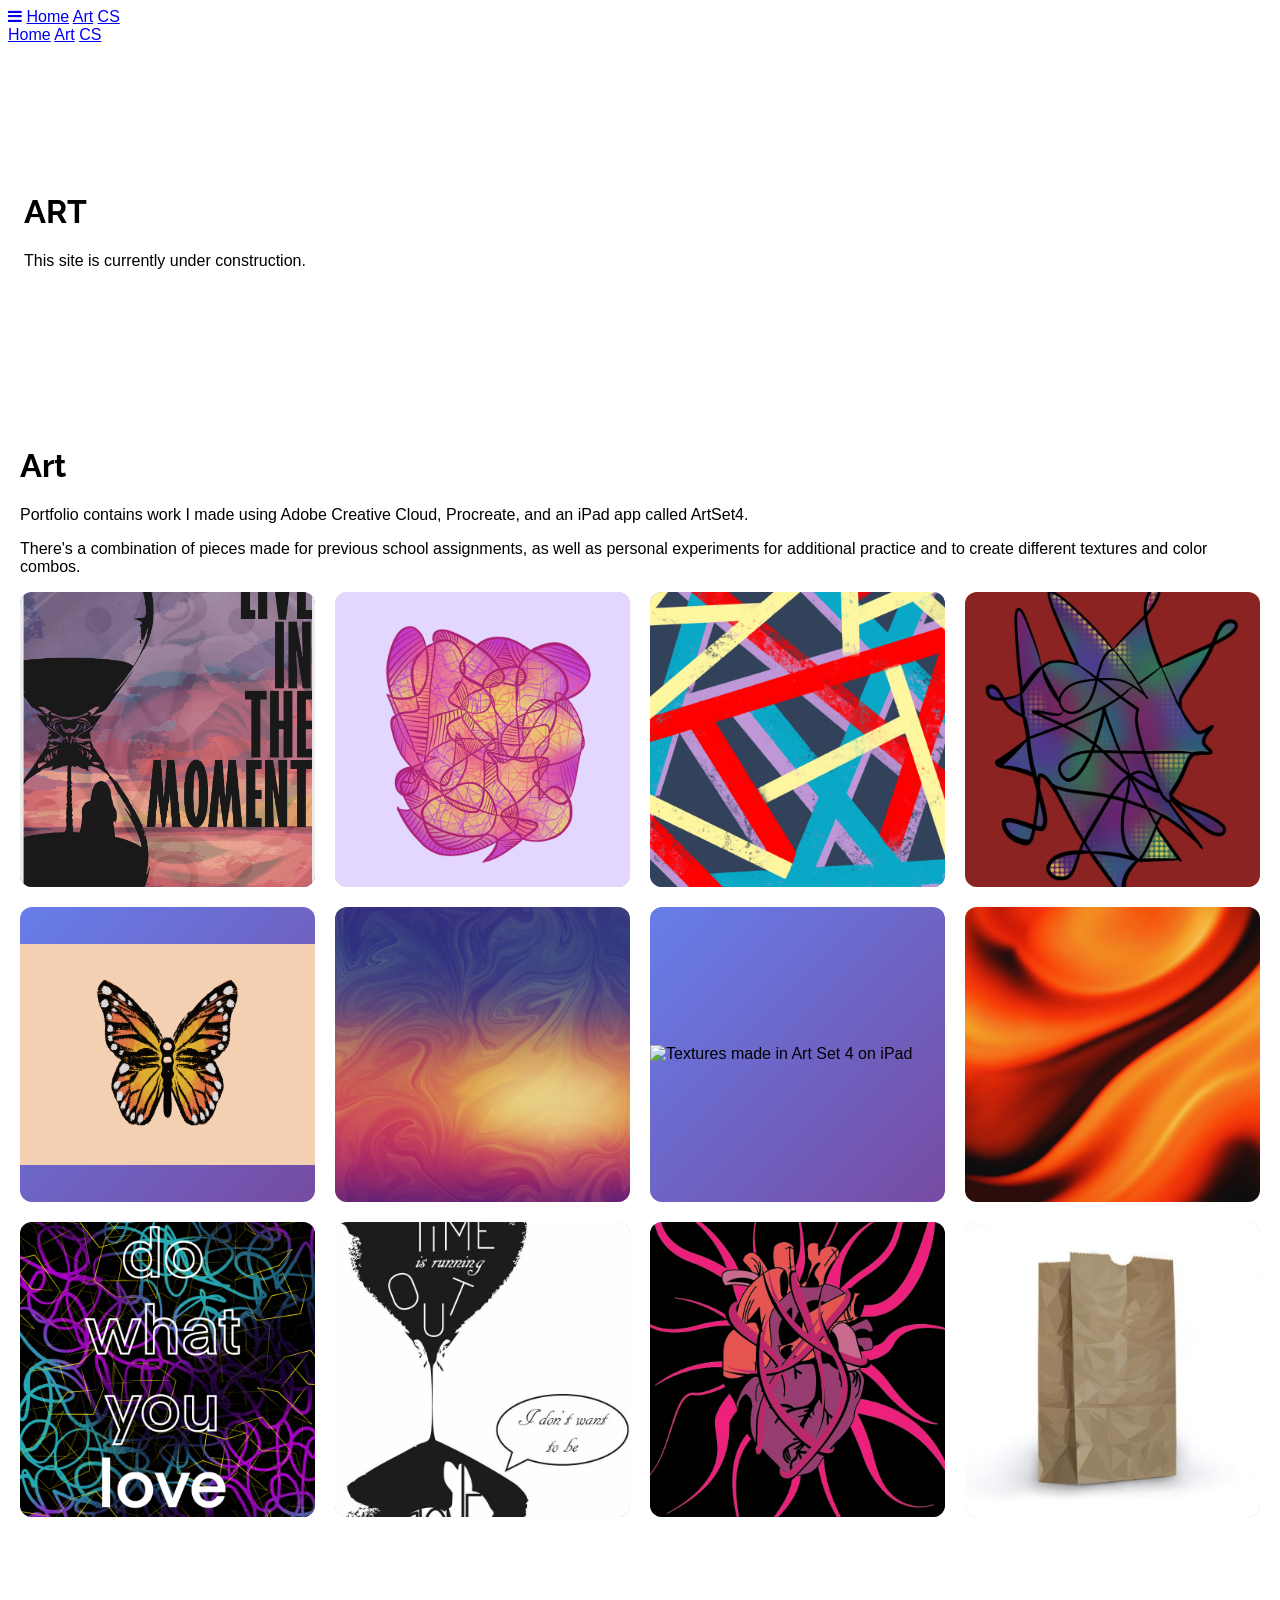
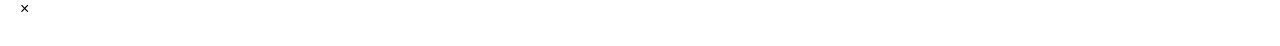
==== art.html @ f05fa7d4 "Set up gallery and modal with my art for art page" ====
<!DOCTYPE html>
<html lang="en">
    <head>
        <meta charset="UTF-8">
        <meta name="viewport" content="width=device-width, initial-scale=1.0">
        <title>Art Portfolio</title>
        <link rel="icon" type="image/x-icon" href="./Assets/favicon.ico">
        <link rel="stylesheet" href="styles.css" />
        <link rel="stylesheet" href="https://fonts.googleapis.com/css?family=Raleway">
        <link rel="stylesheet" href="https://www.w3schools.com/w3css/5/w3.css">
        <link rel="stylesheet" href="https://cdnjs.cloudflare.com/ajax/libs/font-awesome/4.7.0/css/font-awesome.min.css">
        <!--Style here until set up in css file-->
        <style>
            body {
                font-family: "Raleway", sans-serif;
            }
            body, html {height: 100%}
        </style>
    </head>
    <body>
        <!-- Navbar -->
        <div class="w3-top">
            <div class="w3-bar w3-purple w3-card w3-left-align w3-large">
                <a class="w3-bar-item w3-button w3-hide-medium w3-hide-large w3-right w3-padding-large w3-hover-white w3-large w3-red"
                    href="javascript:void(0);" onclick="myFunction()" title="Toggle Navigation Menu"><i class="fa fa-bars"></i></a>
                <a href="index.html" class="w3-bar-item w3-button w3-padding-large w3-white">Home</a>
                <a href="art.html" class="w3-bar-item w3-button w3-hide-small w3-padding-large w3-hover-white">Art</a>
                <a href="cs.html" class="w3-bar-item w3-button w3-hide-small w3-padding-large w3-hover-white">CS</a>
            </div>
        
            <!-- Navbar on small screens -->
            <div id="navDemo" class="w3-bar-block w3-white w3-hide w3-hide-large w3-hide-medium w3-large">
                <a href="index.html" class="w3-bar-item w3-button w3-padding-large">Home</a>
                <a href="art.html" class="w3-bar-item w3-button w3-padding-large">Art</a>
                <a href="cs.html" class="w3-bar-item w3-button w3-padding-large">CS</a>
            </div>
        </div>

        <!-- Header -->
        <header class="w3-container w3-purple w3-center" style="padding:128px 16px">
            <h1 class="w3-margin w3-jumbo">ART</h1>
            <p class="w3-xlarge">This site is currently under construction.</p>
        </header>

        <main>
            <header>
                <h1>Art</h1>
                <p>Portfolio contains work I made using Adobe Creative Cloud, Procreate, and an iPad app called ArtSet4.</p>
                <p>There's a combination of pieces made for previous school assignments, as well as personal experiments
                for additional practice and to create different textures and color combos.</p>
            </header>

            <!-- Photo grid -->
            <div class="gallery">
                <div class="gallery-item"><img src="./Assets/images/Manifesto Project/LiveInTheMoment(Screenshot-1).png" style="width:100%" onclick="onClick(this)"
                    alt="Live in the moment poster made in Adobe Illustrator. Graphic design manifesto project"></div>
                <div class="gallery-item"><img src="./Assets/images/Lines.JPG" style="width:100%" onclick="onClick(this)"
                    alt="Random shape with containted lines made in Procreate"></div>
                <div class="gallery-item"><img src="./Assets/images/FullLines.JPG" style="width:100%" onclick="onClick(this)"
                    alt="Colorful lines made in Procreate"></div>
                <div class="gallery-item"><img src="./Assets/images/ExplodingLoveCrop.JPG" style="width:100%" onclick="onClick(this)"
                    alt="Exploding love made in Procreate"></div>
                <div class="gallery-item"><img src="./Assets/images/Butterfly Gifs/Butterfly-1.GIF" style="width:100%" onclick="onClick(this)"
                    alt="Animated butterfly gifs made in Procreate"></div>
                <div class="gallery-item"><img src="./Assets/images/LiquidSunset.JPG" style="width:100%" onclick="onClick(this)"
                    alt="Liquid sunset made in Procreate"></div>
                <div class="gallery-item"><img src="./Assets/images/Textures/Texture-Dark.PNG" style="width:100%" onclick="onClick(this)"
                    alt="Textures made in Art Set 4 on iPad"></div>
                <div class="gallery-item"><img src="./Assets/images/Textures/Texture-Flames.jpg" style="width:100%"onclick="onClick(this)" 
                    alt="Flame texture made in Procreate"></div>
                <div class="gallery-item"><img src="./Assets/images/You Love.JPG" style="width:100%" onclick="onClick(this)"
                    alt="Do what you love made in Procreate. Could be a poster, wallpaper, or cover"></div>
                <div class="gallery-item"><img src="./Assets/images/Extinct Infographic/Time-Alone.jpg" style="width:100%" onclick="onClick(this)"
                    alt="Infographic on animals becoming extinct made in Adobe Illustrator. Graphic design project"></div>
                <div class="gallery-item"><img src="./Assets/images/Viruses-01.jpg" style="width:100%" onclick="onClick(this)"
                    alt="Virus wrapping around a heart made in Adobe Illustrator. Graphic design project"></div>
                <div class="gallery-item"><img src="./Assets/images/Bag Project.jpg" style="width:100%" onclick="onClick(this)"
                    alt="Geometric bag made in Adobe Illustrator. Graphic design project"></div>
            </div>

            <!-- !PAGE CONTENT! -->
            <div class="w3-main w3-content" style="max-width:1600px;margin-top:83px">
            
                <!-- Modal for full size images on click-->
                <div id="modal01" class="w3-modal w3-black" style="padding-top:0" onclick="this.style.display='none'">
                    <span class="w3-button w3-black w3-xlarge w3-display-topright">×</span>
                    <div class="w3-modal-content w3-animate-zoom w3-center w3-transparent w3-padding-64">
                        <img id="img01" class="w3-image gallery-item modal-image">
                        <p id="caption"></p>
                    </div>
                </div>
            </div>
        </main>
    </body>

    <script>
        // Used to toggle the menu on small screens when clicking on the menu button
        function myFunction() {
            var x = document.getElementById("navDemo");
            if (x.className.indexOf("w3-show") == -1) {
                x.className += " w3-show";
            } else {
                x.className = x.className.replace(" w3-show", "");
            }
        }

        // Modal Image Gallery
        function onClick(element) {
            document.getElementById("img01").src = element.src;
            document.getElementById("modal01").style.display = "block";
            var captionText = document.getElementById("caption");
            captionText.innerHTML = element.alt;
        }
    </script>
</html>
---- styles.css ----
@font-face {
    font-family: Raleway;
    src: url("https://fonts.googleapis.com/css?family=Raleway");
}

body {
    font-family: Raleway, Helvetica, sans-serif;
}

body, html {
    height: 100%;
}

main {
    padding: 12px;
}

.gallery {
    display: grid;
    grid-template-columns: repeat(auto-fit, minmax(250px, 1fr));
    gap: 20px;
}

.gallery-item {
    position: relative;
    overflow: hidden;
    aspect-ratio: 1 / 1; /* Makes perfect squares */
    border-radius: 12px;
    background: linear-gradient(135deg, #667eea, #764ba2);
    transition: transform 0.3s ease;
    display: flex;
    justify-content: center;
    align-items: center;
}

.gallery-item img {
    object-fit: contain;
}

.gallery-item:hover {
    transform: scale(1.05);
}

/* Change the gradients in gallery items */
.gallery-item:nth-child(2), .gallery-item:nth-child(8) {
    background: linear-gradient(135deg, #ff9a9e, #fad0c4);
}

.gallery-item:nth-child(4) {
    background: linear-gradient(135deg, #a18cd1, #fbc2eb);
}

.gallery-item:nth-child(even) {
    background: linear-gradient(135deg, #f6d365, #fda085);
}

/* Shows full image at once when open in modal no matter the screen size */
.modal-image {
    max-width: 90vw;
    max-height: 90vh;
    object-fit: contain;
    animation: zoom 0.3s ease;
    margin: auto;
}

@keyframes zoom {
    from {
        transform: scale(.9);
        opacity: 0;
    }

    to {
        transform: scale(1);
        opacity: 1;
    }
}
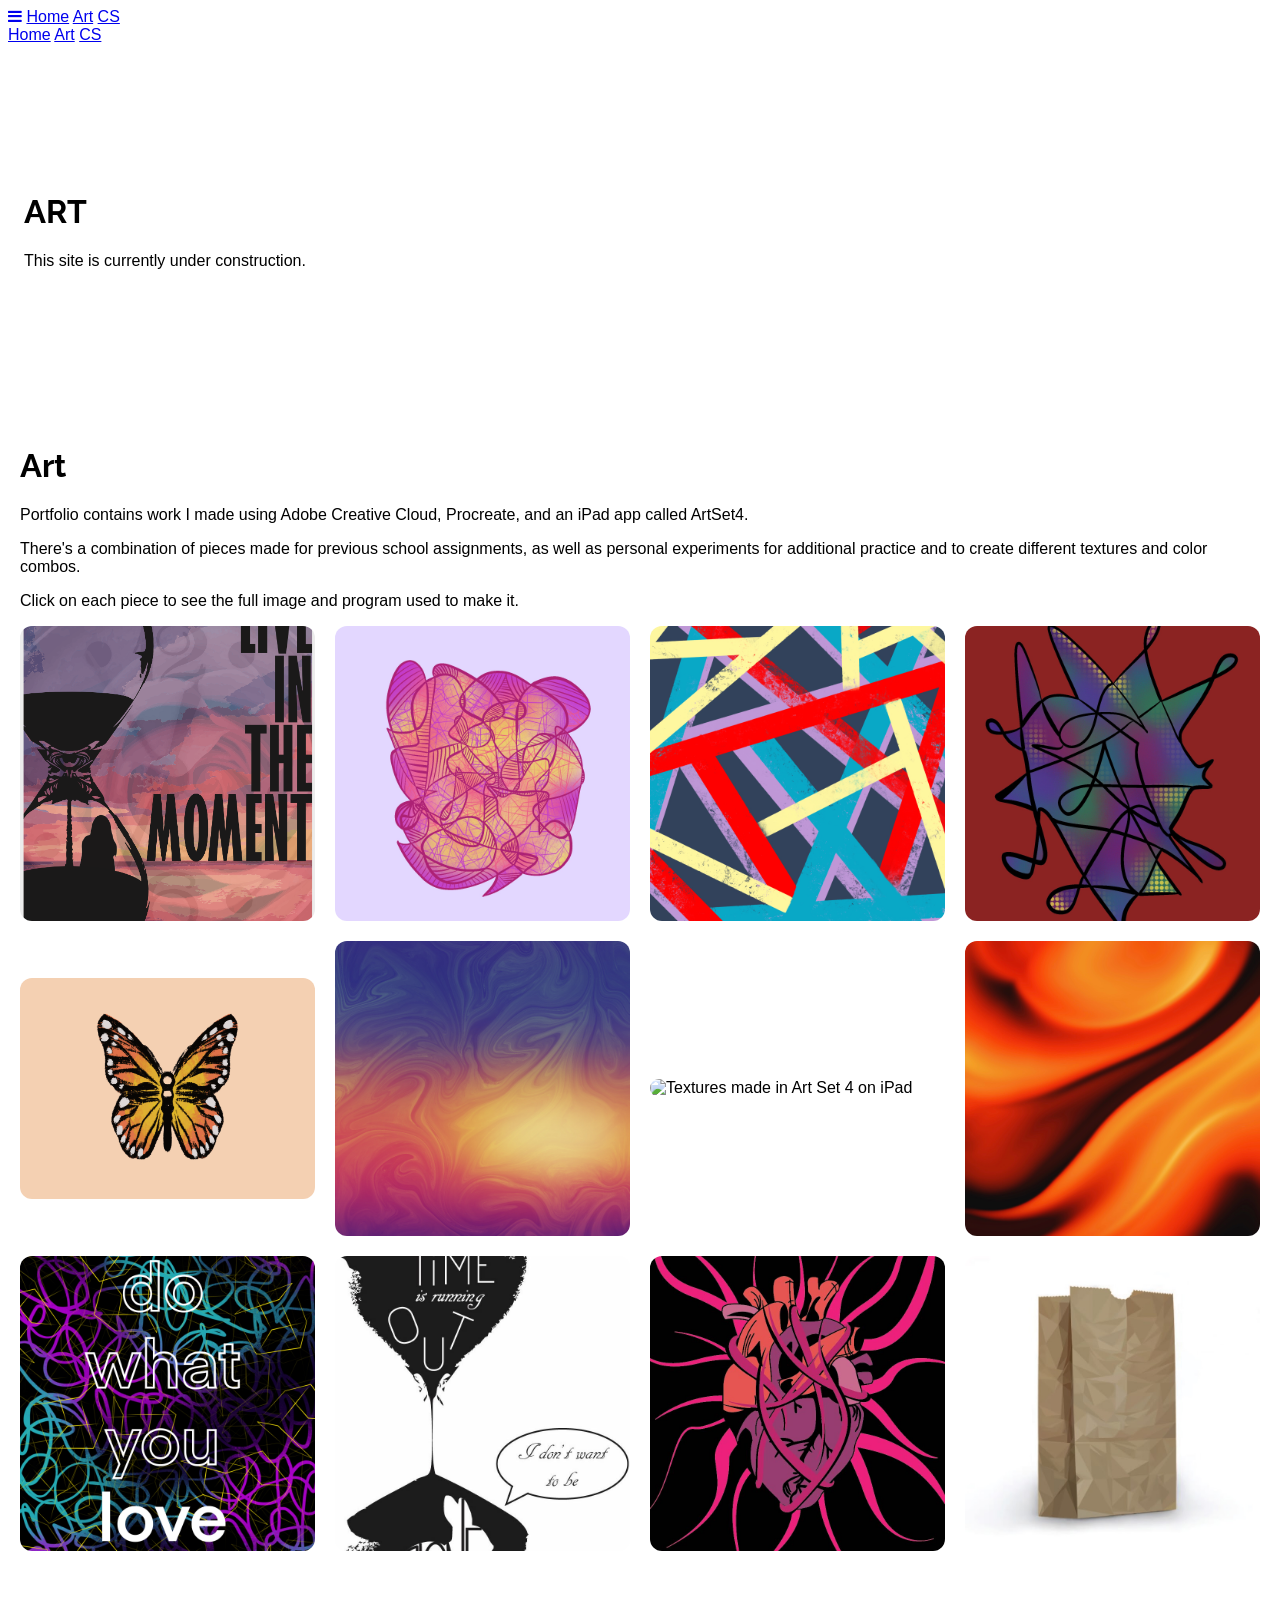
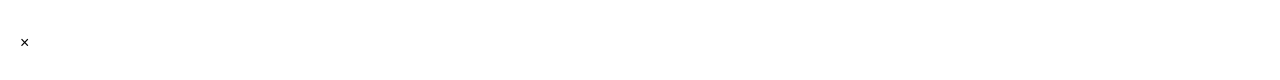
==== commit 36ec9117: "Update font-family fallbacks in html" ====
--- a/art.html
+++ b/art.html
@@ -12,7 +12,7 @@
         <!--Style here until set up in css file-->
         <style>
             body {
-                font-family: "Raleway", sans-serif;
+                font-family: "Raleway", Arial, Helvetica, sans-serif;
             }
             body, html {height: 100%}
         </style>
@@ -48,6 +48,7 @@
                 <p>Portfolio contains work I made using Adobe Creative Cloud, Procreate, and an iPad app called ArtSet4.</p>
                 <p>There's a combination of pieces made for previous school assignments, as well as personal experiments
                 for additional practice and to create different textures and color combos.</p>
+                <p>Click on each piece to see the full image and program used to make it.</p>
             </header>
 
             <!-- Photo grid -->
@@ -55,27 +56,27 @@
                 <div class="gallery-item"><img src="./Assets/images/Manifesto Project/LiveInTheMoment(Screenshot-1).png" style="width:100%" onclick="onClick(this)"
                     alt="Live in the moment poster made in Adobe Illustrator. Graphic design manifesto project"></div>
                 <div class="gallery-item"><img src="./Assets/images/Lines.JPG" style="width:100%" onclick="onClick(this)"
-                    alt="Random shape with containted lines made in Procreate"></div>
+                    alt="Random shape with contained lines made in Procreate"></div>
                 <div class="gallery-item"><img src="./Assets/images/FullLines.JPG" style="width:100%" onclick="onClick(this)"
                     alt="Colorful lines made in Procreate"></div>
                 <div class="gallery-item"><img src="./Assets/images/ExplodingLoveCrop.JPG" style="width:100%" onclick="onClick(this)"
                     alt="Exploding love made in Procreate"></div>
                 <div class="gallery-item"><img src="./Assets/images/Butterfly Gifs/Butterfly-1.GIF" style="width:100%" onclick="onClick(this)"
-                    alt="Animated butterfly gifs made in Procreate"></div>
+                    alt="Animated butterfly gifs made in Procreate" loading="lazy"></div>
                 <div class="gallery-item"><img src="./Assets/images/LiquidSunset.JPG" style="width:100%" onclick="onClick(this)"
-                    alt="Liquid sunset made in Procreate"></div>
+                    alt="Liquid sunset made in Procreate" loading="lazy"></div>
                 <div class="gallery-item"><img src="./Assets/images/Textures/Texture-Dark.PNG" style="width:100%" onclick="onClick(this)"
-                    alt="Textures made in Art Set 4 on iPad"></div>
+                    alt="Textures made in Art Set 4 on iPad" loading="lazy"></div>
                 <div class="gallery-item"><img src="./Assets/images/Textures/Texture-Flames.jpg" style="width:100%"onclick="onClick(this)" 
-                    alt="Flame texture made in Procreate"></div>
+                    alt="Flame texture made in Procreate" loading="lazy"></div>
                 <div class="gallery-item"><img src="./Assets/images/You Love.JPG" style="width:100%" onclick="onClick(this)"
-                    alt="Do what you love made in Procreate. Could be a poster, wallpaper, or cover"></div>
+                    alt="Do what you love made in Procreate. Could be a poster, wallpaper, or cover" loading="lazy"></div>
                 <div class="gallery-item"><img src="./Assets/images/Extinct Infographic/Time-Alone.jpg" style="width:100%" onclick="onClick(this)"
-                    alt="Infographic on animals becoming extinct made in Adobe Illustrator. Graphic design project"></div>
+                    alt="Infographic on animals becoming extinct made in Adobe Illustrator. Graphic design project" loading="lazy"></div>
                 <div class="gallery-item"><img src="./Assets/images/Viruses-01.jpg" style="width:100%" onclick="onClick(this)"
-                    alt="Virus wrapping around a heart made in Adobe Illustrator. Graphic design project"></div>
+                    alt="Virus wrapping around a heart made in Adobe Illustrator. Graphic design project" loading="lazy"></div>
                 <div class="gallery-item"><img src="./Assets/images/Bag Project.jpg" style="width:100%" onclick="onClick(this)"
-                    alt="Geometric bag made in Adobe Illustrator. Graphic design project"></div>
+                    alt="Geometric bag made in Adobe Illustrator. Graphic design project" loading="lazy"></div>
             </div>
 
             <!-- !PAGE CONTENT! -->
--- a/styles.css
+++ b/styles.css
@@ -1,6 +1,7 @@
 @font-face {
     font-family: Raleway;
     src: url("https://fonts.googleapis.com/css?family=Raleway");
+    font-display: swap;
 }
 
 body {
@@ -26,15 +27,16 @@
     overflow: hidden;
     aspect-ratio: 1 / 1; /* Makes perfect squares */
     border-radius: 12px;
-    background: linear-gradient(135deg, #667eea, #764ba2);
+    /* background: linear-gradient(135deg, #667eea, #764ba2); */
     transition: transform 0.3s ease;
     display: flex;
-    justify-content: center;
+    justify-content: left;
     align-items: center;
 }
 
 .gallery-item img {
     object-fit: contain;
+    border-radius: 12px;
 }
 
 .gallery-item:hover {
@@ -42,16 +44,31 @@
 }
 
 /* Change the gradients in gallery items */
-.gallery-item:nth-child(2), .gallery-item:nth-child(8) {
-    background: linear-gradient(135deg, #ff9a9e, #fad0c4);
+/*
+.gallery-item:nth-child(even) {
+    background: linear-gradient(135deg, #f6d365, #fda085);
+}
+*/
+
+.gallery-item::after {
+    content: "";
+    position: absolute;
+    top: 0;
+    left: -150%;
+    width: 100%;
+    height: 100%;
+    background: linear-gradient(
+        120deg,
+        transparent,
+        rgba(255, 255, 255, 0.4),
+        transparent);
+    animation: shimmer 2s infinite;
 }
 
-.gallery-item:nth-child(4) {
-    background: linear-gradient(135deg, #a18cd1, #fbc2eb);
-}
-
-.gallery-item:nth-child(even) {
-    background: linear-gradient(135deg, #f6d365, #fda085);
+@keyframes shimmer {
+    100% {
+        left: 150%;
+    }
 }
 
 /* Shows full image at once when open in modal no matter the screen size */
@@ -74,3 +91,31 @@
         opacity: 1;
     }
 }
+
+/* Arrows */
+.prev, .next {
+    position: absolute;
+    top: 50%;
+    transform: translateY(-50%);
+    font-size: 40px;
+    color: white;
+    background: none;
+    border: none;
+    cursor: pointer;
+    padding: 10px;
+}
+
+.close {
+    position: absolute;
+    font-size: 40px;
+    color: white;
+    cursor: pointer;
+}
+
+.prev {
+    left: 20px;
+}
+
+.next {
+    right: 20px;
+}
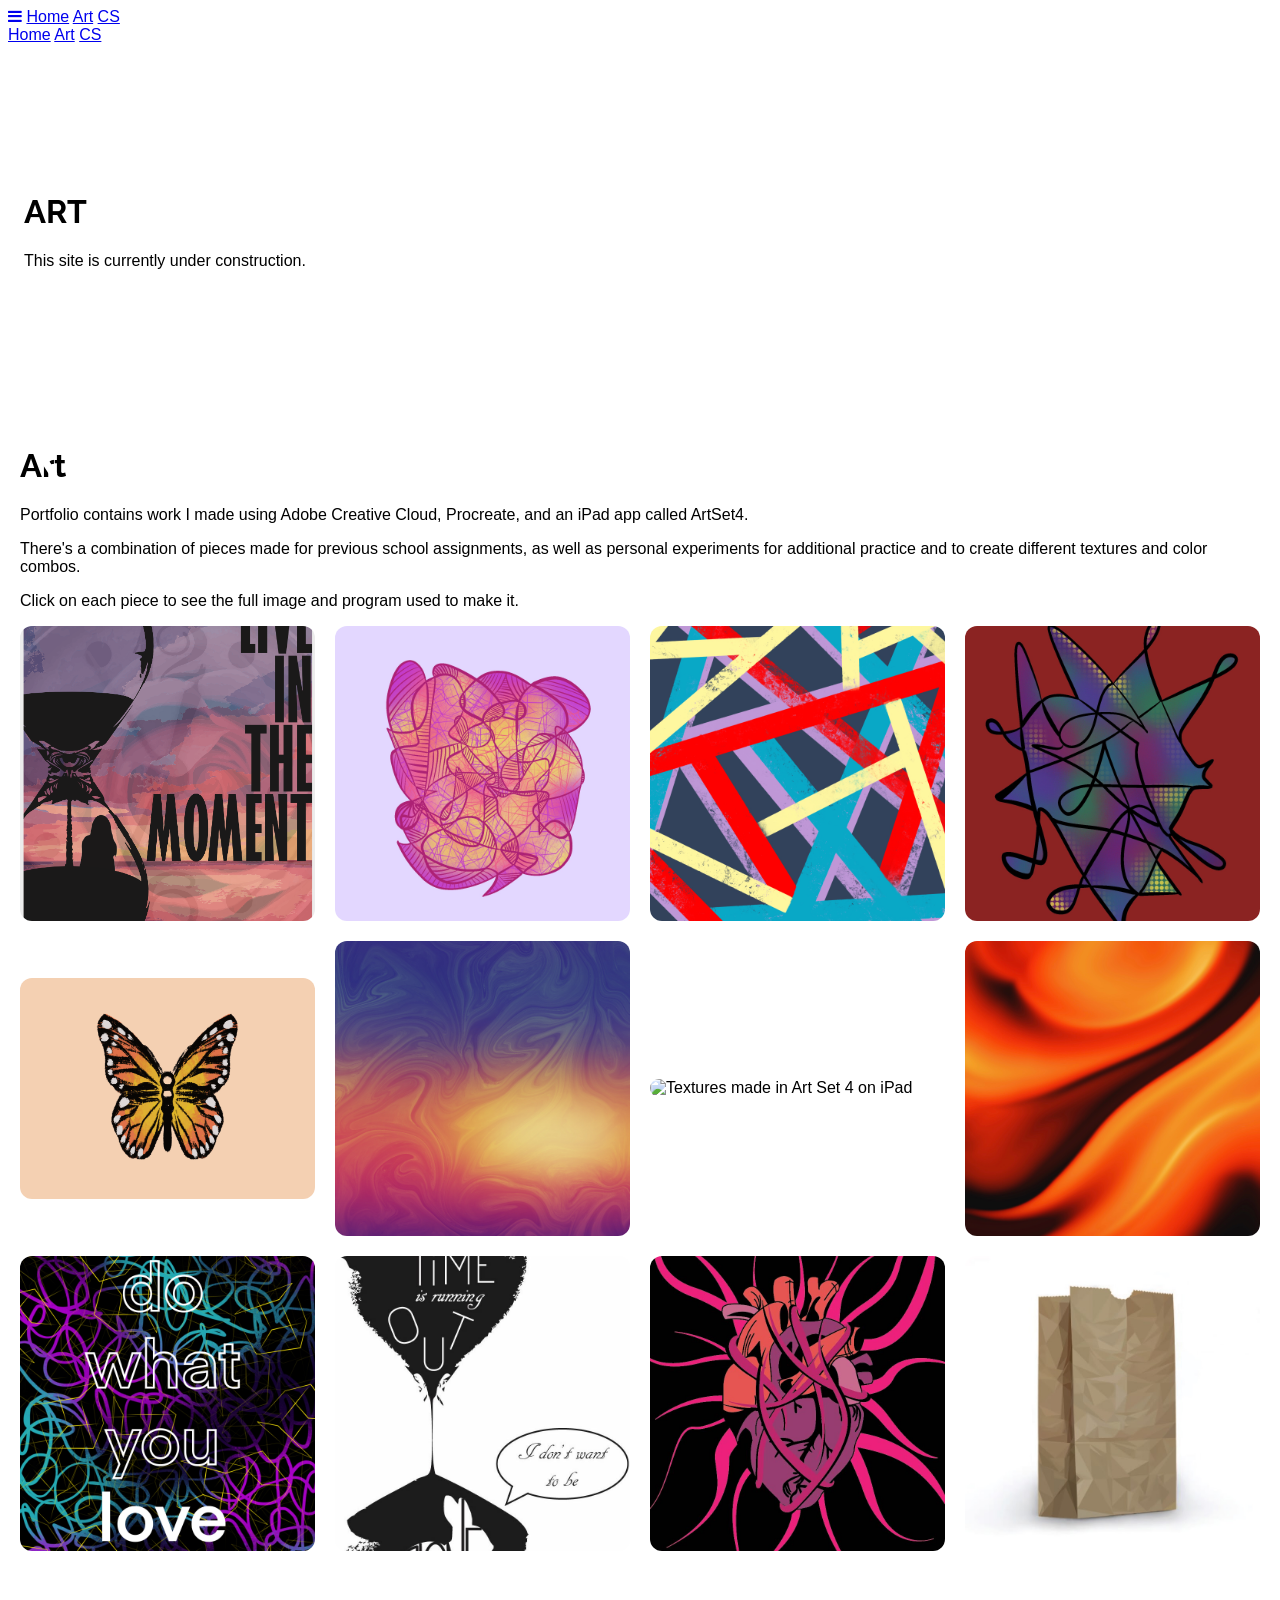
==== commit 5af49828: "Update nav and put carousel in modal for projects" ====
--- a/art.html
+++ b/art.html
@@ -23,13 +23,13 @@
             <div class="w3-bar w3-purple w3-card w3-left-align w3-large">
                 <a class="w3-bar-item w3-button w3-hide-medium w3-hide-large w3-right w3-padding-large w3-hover-white w3-large w3-red"
                     href="javascript:void(0);" onclick="myFunction()" title="Toggle Navigation Menu"><i class="fa fa-bars"></i></a>
-                <a href="index.html" class="w3-bar-item w3-button w3-padding-large w3-white">Home</a>
-                <a href="art.html" class="w3-bar-item w3-button w3-hide-small w3-padding-large w3-hover-white">Art</a>
+                <a href="index.html" class="w3-bar-item w3-button w3-padding-large w3-hover-white">Home</a>
+                <a href="art.html" class="w3-bar-item w3-button w3-hide-small w3-padding-large w3-white">Art</a>
                 <a href="cs.html" class="w3-bar-item w3-button w3-hide-small w3-padding-large w3-hover-white">CS</a>
             </div>
         
             <!-- Navbar on small screens -->
-            <div id="navDemo" class="w3-bar-block w3-white w3-hide w3-hide-large w3-hide-medium w3-large">
+            <div id="navSmall" class="w3-bar-block w3-white w3-hide w3-hide-large w3-hide-medium w3-large">
                 <a href="index.html" class="w3-bar-item w3-button w3-padding-large">Home</a>
                 <a href="art.html" class="w3-bar-item w3-button w3-padding-large">Art</a>
                 <a href="cs.html" class="w3-bar-item w3-button w3-padding-large">CS</a>
@@ -53,42 +53,59 @@
 
             <!-- Photo grid -->
             <div class="gallery">
-                <div class="gallery-item"><img src="./Assets/images/Manifesto Project/LiveInTheMoment(Screenshot-1).png" style="width:100%" onclick="onClick(this)"
-                    alt="Live in the moment poster made in Adobe Illustrator. Graphic design manifesto project"></div>
-                <div class="gallery-item"><img src="./Assets/images/Lines.JPG" style="width:100%" onclick="onClick(this)"
-                    alt="Random shape with contained lines made in Procreate"></div>
-                <div class="gallery-item"><img src="./Assets/images/FullLines.JPG" style="width:100%" onclick="onClick(this)"
-                    alt="Colorful lines made in Procreate"></div>
-                <div class="gallery-item"><img src="./Assets/images/ExplodingLoveCrop.JPG" style="width:100%" onclick="onClick(this)"
-                    alt="Exploding love made in Procreate"></div>
-                <div class="gallery-item"><img src="./Assets/images/Butterfly Gifs/Butterfly-1.GIF" style="width:100%" onclick="onClick(this)"
-                    alt="Animated butterfly gifs made in Procreate" loading="lazy"></div>
-                <div class="gallery-item"><img src="./Assets/images/LiquidSunset.JPG" style="width:100%" onclick="onClick(this)"
-                    alt="Liquid sunset made in Procreate" loading="lazy"></div>
-                <div class="gallery-item"><img src="./Assets/images/Textures/Texture-Dark.PNG" style="width:100%" onclick="onClick(this)"
-                    alt="Textures made in Art Set 4 on iPad" loading="lazy"></div>
-                <div class="gallery-item"><img src="./Assets/images/Textures/Texture-Flames.jpg" style="width:100%"onclick="onClick(this)" 
-                    alt="Flame texture made in Procreate" loading="lazy"></div>
-                <div class="gallery-item"><img src="./Assets/images/You Love.JPG" style="width:100%" onclick="onClick(this)"
-                    alt="Do what you love made in Procreate. Could be a poster, wallpaper, or cover" loading="lazy"></div>
-                <div class="gallery-item"><img src="./Assets/images/Extinct Infographic/Time-Alone.jpg" style="width:100%" onclick="onClick(this)"
-                    alt="Infographic on animals becoming extinct made in Adobe Illustrator. Graphic design project" loading="lazy"></div>
-                <div class="gallery-item"><img src="./Assets/images/Viruses-01.jpg" style="width:100%" onclick="onClick(this)"
-                    alt="Virus wrapping around a heart made in Adobe Illustrator. Graphic design project" loading="lazy"></div>
-                <div class="gallery-item"><img src="./Assets/images/Bag Project.jpg" style="width:100%" onclick="onClick(this)"
-                    alt="Geometric bag made in Adobe Illustrator. Graphic design project" loading="lazy"></div>
+                <div class="gallery-item"><img
+                        src="./Assets/images/Manifesto Project/LiveInTheMoment(Screenshot-1).png"
+                        style="width:100%" class="gallery-img" data-group="single"
+                        alt="Live in the moment poster made in Adobe Illustrator. Graphic design manifesto project"></div>
+                <div class="gallery-item"><img src="./Assets/images/Lines.JPG" style="width:100%"
+                        class="gallery-img" data-group="single" alt="Random shape with contained lines made in Procreate"></div>
+                <div class="gallery-item"><img src="./Assets/images/FullLines.JPG" style="width:100%"
+                        class="gallery-img" data-group="single" alt="Colorful lines made in Procreate"></div>
+                <div class="gallery-item"><img src="./Assets/images/ExplodingLoveCrop.JPG" style="width:100%"
+                        class="gallery-img" data-group="single" alt="Exploding love made in Procreate"></div>
+                <div class="gallery-item">
+                    <img src="./Assets/images/Butterfly Gifs/Butterfly-1.GIF" style="width:100%"
+                        class="gallery-img" data-group="project1" alt="Animated butterfly gifs made in Procreate">
+                    <img src="./Assets/images/Butterfly Gifs/Butterfly-2.GIF" style="width:100%"
+                        class="gallery-img" data-group="project1" alt="Animated butterfly gifs made in Procreate">
+                    <img src="./Assets/images/Butterfly Gifs/Butterfly-3.GIF" style="width:100%"
+                        class="gallery-img" data-group="project1" alt="Animated butterfly gifs made in Procreate">
+                </div>
+                <div class="gallery-item"><img src="./Assets/images/LiquidSunset.JPG" style="width:100%"
+                        class="gallery-img" data-group="single" alt="Liquid sunset made in Procreate"></div>
+                <div class="gallery-item"><img src="./Assets/images/Textures/Texture-Dark.PNG" style="width:100%"
+                        class="gallery-img" data-group="single" alt="Textures made in Art Set 4 on iPad"></div>
+                <div class="gallery-item"><img src="./Assets/images/Textures/Texture-Flames.jpg" style="width:100%"
+                        class="gallery-img" data-group="single" alt="Flame texture made in Procreate"></div>
+                <div class="gallery-item"><img src="./Assets/images/You Love.JPG" style="width:100%"
+                        class="gallery-img" data-group="single"
+                        alt="Do what you love made in Procreate. Could be a poster, wallpaper, or cover" loading="lazy"></div>
+                <div class="gallery-item"><img src="./Assets/images/Extinct Infographic/Time-Alone.jpg"
+                        style="width:100%" class="gallery-img" data-group="single"
+                        alt="Infographic on animals becoming extinct made in Adobe Illustrator. Graphic design project"
+                        loading="lazy">
+                </div>
+                <div class="gallery-item"><img src="./Assets/images/Viruses-01.jpg" style="width:100%"
+                        class="gallery-img" data-group="single"
+                        alt="Virus wrapping around a heart made in Adobe Illustrator. Graphic design project" loading="lazy"></div>
+                <div class="gallery-item"><img src="./Assets/images/Bag Project.jpg" style="width:100%"
+                        class="gallery-img" data-group="single"
+                        alt="Geometric bag made in Adobe Illustrator. Graphic design project" loading="lazy"></div>
             </div>
 
             <!-- !PAGE CONTENT! -->
             <div class="w3-main w3-content" style="max-width:1600px;margin-top:83px">
             
                 <!-- Modal for full size images on click-->
-                <div id="modal01" class="w3-modal w3-black" style="padding-top:0" onclick="this.style.display='none'">
-                    <span class="w3-button w3-black w3-xlarge w3-display-topright">×</span>
+                <div id="modal01" class="w3-modal w3-black" style="padding-top:0">
+                    <!-- <span class="w3-button w3-black w3-xlarge w3-display-topright">×</span> -->
+                    <span class="close w3-button w3-black w3-display-topright">&times;</span>
+                    <button class="prev">&#10094;</button>
                     <div class="w3-modal-content w3-animate-zoom w3-center w3-transparent w3-padding-64">
-                        <img id="img01" class="w3-image gallery-item modal-image">
+                        <img id="modalImage" class="w3-image gallery-item modal-image">
                         <p id="caption"></p>
                     </div>
+                    <button class="next">&#10095;</button>
                 </div>
             </div>
         </main>
@@ -97,7 +114,7 @@
     <script>
         // Used to toggle the menu on small screens when clicking on the menu button
         function myFunction() {
-            var x = document.getElementById("navDemo");
+            var x = document.getElementById("navSmall");
             if (x.className.indexOf("w3-show") == -1) {
                 x.className += " w3-show";
             } else {
@@ -106,11 +123,62 @@
         }
 
         // Modal Image Gallery
-        function onClick(element) {
-            document.getElementById("img01").src = element.src;
-            document.getElementById("modal01").style.display = "block";
-            var captionText = document.getElementById("caption");
-            captionText.innerHTML = element.alt;
+        const modal = document.getElementById("modal01");
+        const modalImg = document.getElementById("modalImage");
+        const images = document.querySelectorAll(".gallery-img");
+        var captionText = document.getElementById("caption");
+
+        const closeBtn = document.querySelector(".close");
+        const prevBtn = document.querySelector(".prev");
+        const nextBtn = document.querySelector(".next");
+
+        let currentGroup = [];
+        let currentIndex = 0;
+        
+        images.forEach(img => {
+            img.addEventListener("click", () => {
+                const groupName = img.dataset.group;
+
+                // Get all images in same group
+                currentGroup = [...document.querySelectorAll(`img[data-group="${groupName}"]`)];
+
+                // Find index of clicked image
+                currentIndex = currentGroup.indexOf(img);
+
+                showImage();
+                captionText.innerHTML = img.alt;
+
+                modal.style.display = "block";
+
+                // Hide arrows if single image
+                if (currentGroup.length === 1 || groupName === "single") {
+                    prevBtn.style.display = "none";
+                    nextBtn.style.display = "none";
+                } else {
+                    prevBtn.style.display = "block";
+                    nextBtn.style.display = "block";
+                }
+            });
+        });
+
+        function showImage() {
+            modalImg.src = currentGroup[currentIndex].src;
         }
+
+        // Next / Prev
+        document.querySelector(".next").onclick = () => {
+            currentIndex = (currentIndex + 1) % currentGroup.length;
+            showImage();
+        };
+
+        document.querySelector(".prev").onclick = () => {
+            currentIndex = (currentIndex - 1 + currentGroup.length) % currentGroup.length;
+            showImage();
+        };
+
+        // Close
+        document.querySelector(".close").onclick = () => {
+            modal.style.display = "none";
+        };
     </script>
 </html>
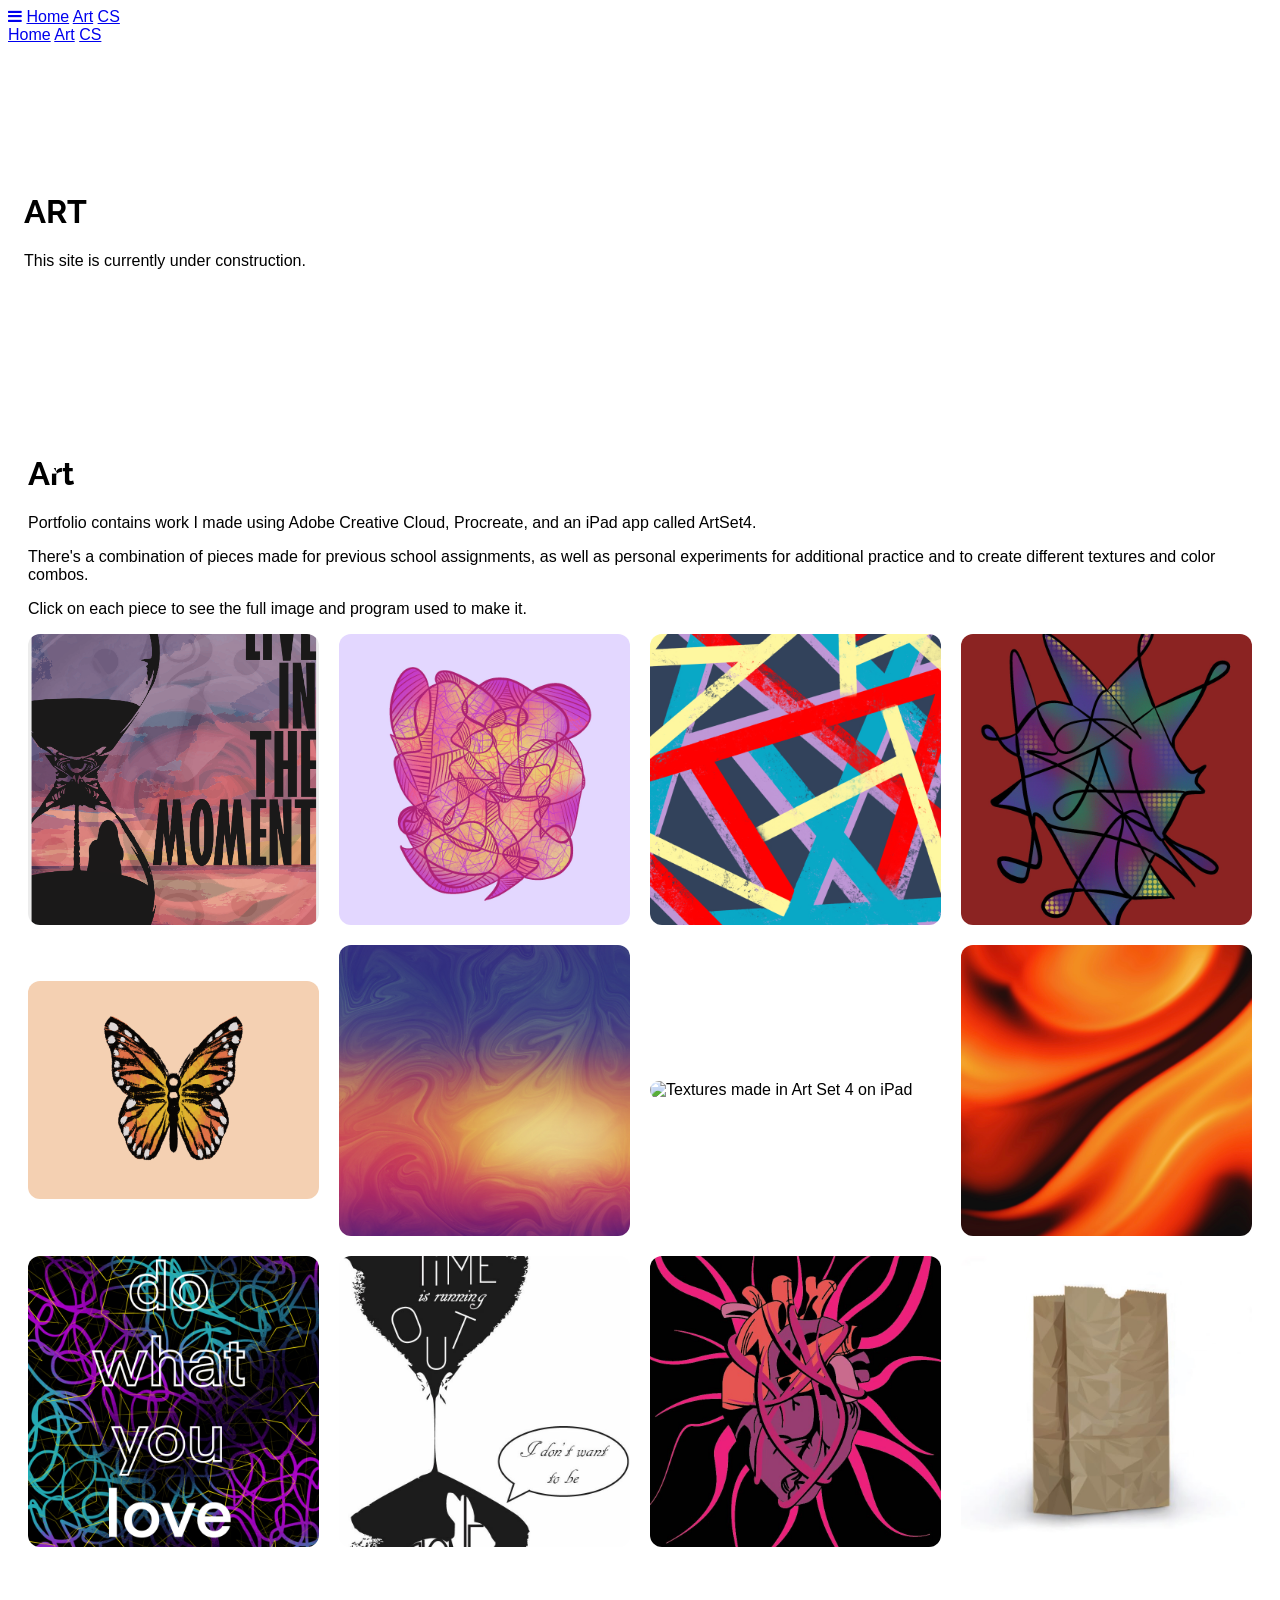
==== commit e4a24838: "Add and test swipe support for modal images" ====
--- a/art.html
+++ b/art.html
@@ -180,5 +180,25 @@
         document.querySelector(".close").onclick = () => {
             modal.style.display = "none";
         };
+
+        // 📱 Swipe Support
+        let startX = 0;
+
+        modalImg.addEventListener("touchstart", (e) => {
+            startX = e.touches[0].clientX;
+        });
+
+        modalImg.addEventListener("touchend", (e) => {
+            let endX = e.changedTouches[0].clientX;
+            let diff = startX - endX;
+
+            if (Math.abs(diff) > 50) {
+                if (diff > 0) {
+                    nextBtn.click(); // swipe left
+                } else {
+                    prevBtn.click(); // swipe right
+                }
+            }
+        });
     </script>
 </html>
--- a/styles.css
+++ b/styles.css
@@ -13,7 +13,7 @@
 }
 
 main {
-    padding: 12px;
+    padding: 20px;
 }
 
 .gallery {
@@ -110,12 +110,15 @@
     font-size: 40px;
     color: white;
     cursor: pointer;
+    z-index: 60;
 }
 
 .prev {
     left: 20px;
+    z-index: 20;
 }
 
 .next {
     right: 20px;
+    z-index: 10;
 }
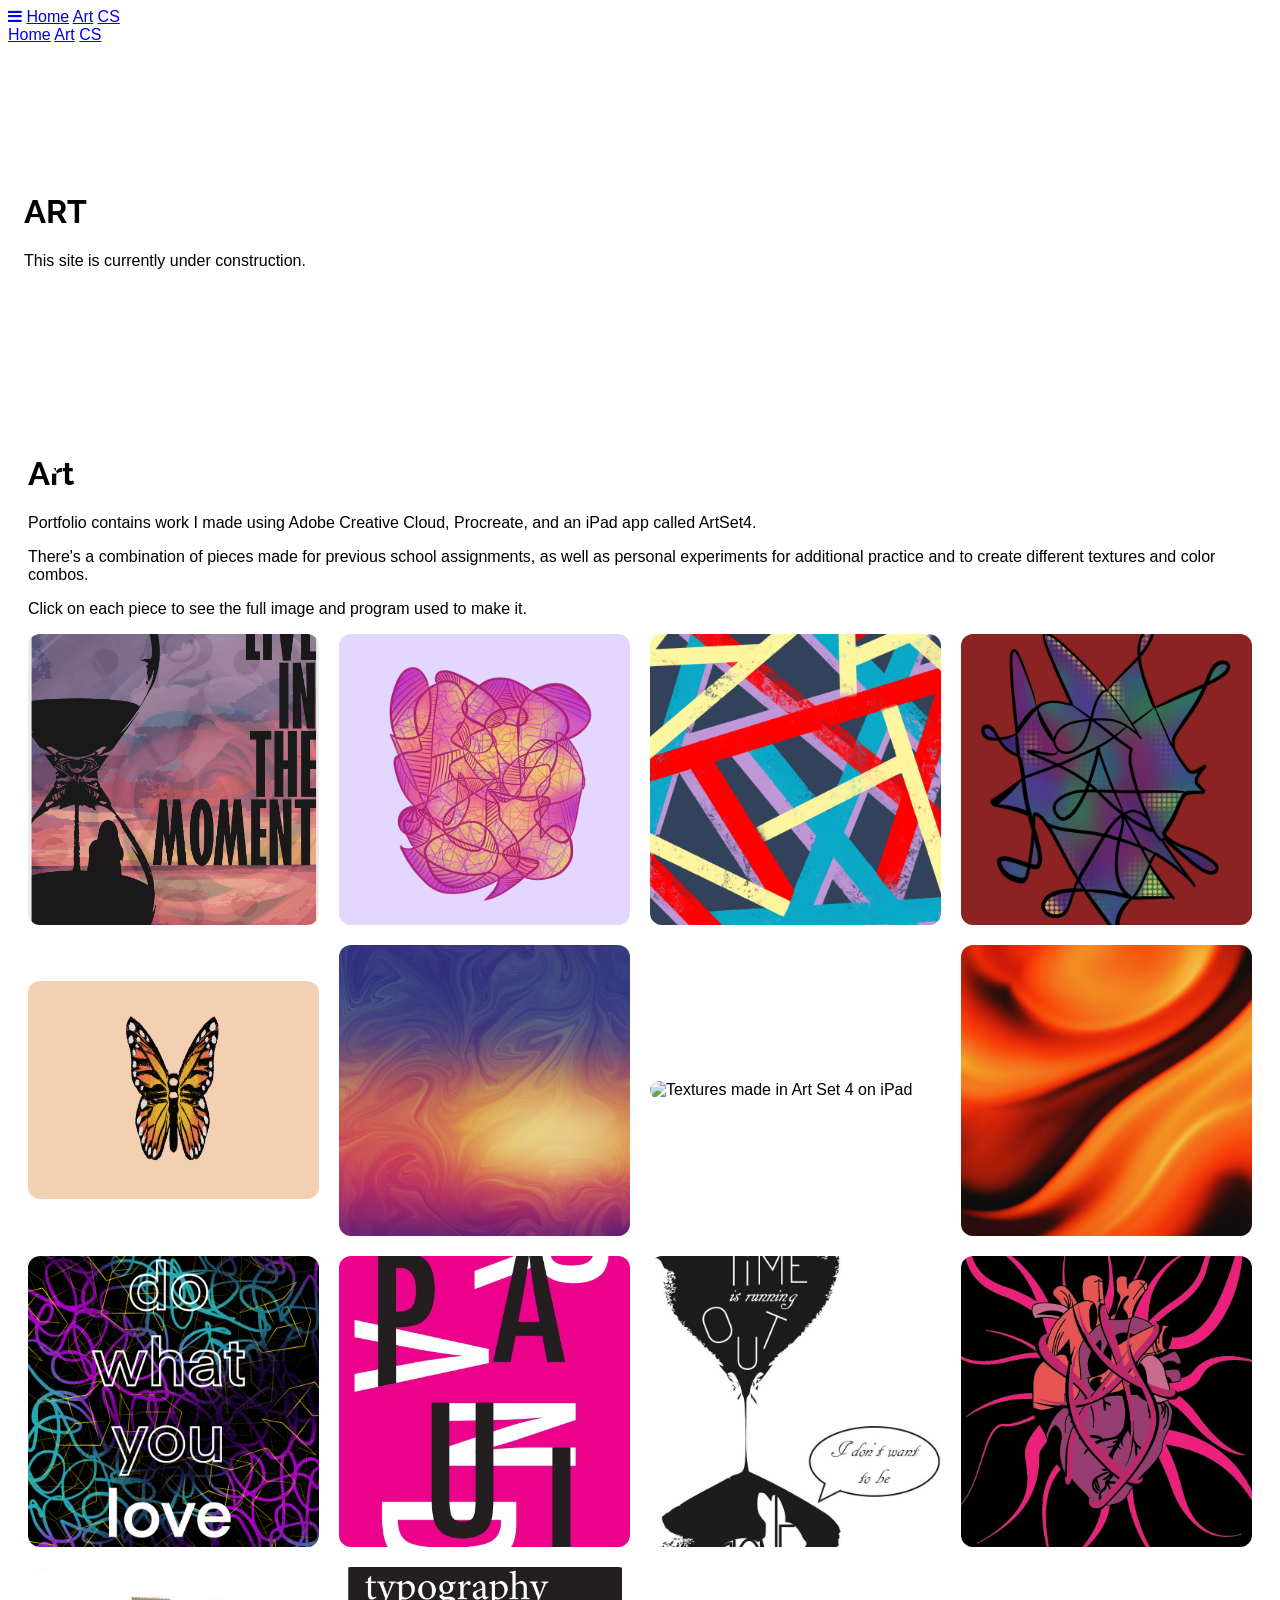
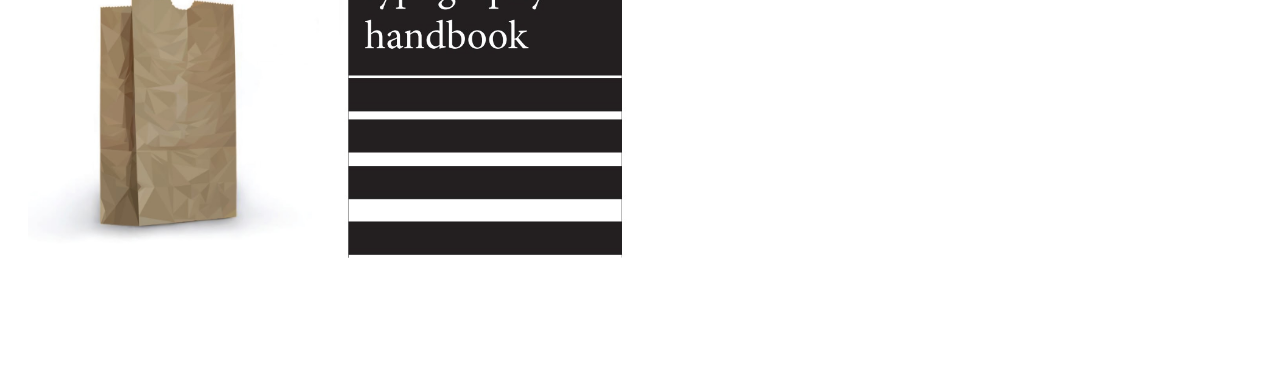
==== commit 8f990ad0: "Add Paul Rand posters and type book pages" ====
--- a/art.html
+++ b/art.html
@@ -80,6 +80,14 @@
                 <div class="gallery-item"><img src="./Assets/images/You Love.JPG" style="width:100%"
                         class="gallery-img" data-group="single"
                         alt="Do what you love made in Procreate. Could be a poster, wallpaper, or cover" loading="lazy"></div>
+                <div class="gallery-item">
+                    <img src="./Assets/images/Paul Rand/PaulRand2.jpg" style="width:100%" class="gallery-img"
+                        data-group="project2" alt="Paul Rand posters made using Adobe Creative Cloud. Graphic design project" loading="lazy">
+                    <img src="./Assets/images/Paul Rand/PaulRand3.jpg" style="width:100%" class="gallery-img"
+                        data-group="project2" alt="Paul Rand posters made using Adobe Creative Cloud. Graphic design project" loading="lazy">
+                    <img src="./Assets/images/Paul Rand/PaulRand1.jpg" style="width:100%" class="gallery-img"
+                        data-group="project2" alt="Paul Rand posters made using Adobe Creative Cloud. Graphic design project" loading="lazy">
+                </div>
                 <div class="gallery-item"><img src="./Assets/images/Extinct Infographic/Time-Alone.jpg"
                         style="width:100%" class="gallery-img" data-group="single"
                         alt="Infographic on animals becoming extinct made in Adobe Illustrator. Graphic design project"
@@ -91,6 +99,38 @@
                 <div class="gallery-item"><img src="./Assets/images/Bag Project.jpg" style="width:100%"
                         class="gallery-img" data-group="single"
                         alt="Geometric bag made in Adobe Illustrator. Graphic design project" loading="lazy"></div>
+                <div class="gallery-item">
+                    <img src="./Assets/images/TypographyHandbook/typebook1.jpg" style="width:100%" class="gallery-img" data-group="project3"
+                        alt="Typography Handbook made using Adobe Creative Cloud. Graphic design project" loading="lazy">
+                    <img src="./Assets/images/TypographyHandbook/typebook2.jpg" style="width:100%" class="gallery-img" data-group="project3"
+                        alt="Typography Handbook made using Adobe Creative Cloud. Graphic design project" loading="lazy">
+                    <img src="./Assets/images/TypographyHandbook/typebook3.jpg" style="width:100%" class="gallery-img" data-group="project3"
+                        alt="Typography Handbook made using Adobe Creative Cloud. Graphic design project" loading="lazy">
+                    <img src="./Assets/images/TypographyHandbook/typebook4.jpg" style="width:100%" class="gallery-img" data-group="project3"
+                        alt="Typography Handbook made using Adobe Creative Cloud. Graphic design project" loading="lazy">
+                    <img src="./Assets/images/TypographyHandbook/typebook5.jpg" style="width:100%" class="gallery-img" data-group="project3"
+                        alt="Typography Handbook made using Adobe Creative Cloud. Graphic design project" loading="lazy">
+                    <img src="./Assets/images/TypographyHandbook/typebook6.jpg" style="width:100%" class="gallery-img" data-group="project3"
+                        alt="Typography Handbook made using Adobe Creative Cloud. Graphic design project" loading="lazy">
+                    <img src="./Assets/images/TypographyHandbook/typebook7.jpg" style="width:100%" class="gallery-img" data-group="project3"
+                        alt="Typography Handbook made using Adobe Creative Cloud. Graphic design project" loading="lazy">
+                    <img src="./Assets/images/TypographyHandbook/typebook8.jpg" style="width:100%" class="gallery-img" data-group="project3"
+                        alt="Typography Handbook made using Adobe Creative Cloud. Graphic design project" loading="lazy">
+                    <img src="./Assets/images/TypographyHandbook/typebook9.jpg" style="width:100%" class="gallery-img" data-group="project3"
+                        alt="Typography Handbook made using Adobe Creative Cloud. Graphic design project" loading="lazy">
+                    <img src="./Assets/images/TypographyHandbook/typebook10.jpg" style="width:100%" class="gallery-img" data-group="project3"
+                        alt="Typography Handbook made using Adobe Creative Cloud. Graphic design project" loading="lazy">
+                    <img src="./Assets/images/TypographyHandbook/typebook11.jpg" style="width:100%" class="gallery-img" data-group="project3"
+                        alt="Typography Handbook made using Adobe Creative Cloud. Graphic design project" loading="lazy">
+                    <img src="./Assets/images/TypographyHandbook/typebook12.jpg" style="width:100%" class="gallery-img" data-group="project3"
+                        alt="Typography Handbook made using Adobe Creative Cloud. Graphic design project" loading="lazy">
+                    <img src="./Assets/images/TypographyHandbook/typebook13.jpg" style="width:100%" class="gallery-img" data-group="project3"
+                        alt="Typography Handbook made using Adobe Creative Cloud. Graphic design project" loading="lazy">
+                    <img src="./Assets/images/TypographyHandbook/typebook14.jpg" style="width:100%" class="gallery-img" data-group="project3"
+                        alt="Typography Handbook made using Adobe Creative Cloud. Graphic design project" loading="lazy">
+                    <img src="./Assets/images/TypographyHandbook/typebook15.jpg" style="width:100%" class="gallery-img" data-group="project3"
+                        alt="Typography Handbook made using Adobe Creative Cloud. Graphic design project" loading="lazy">
+                </div>
             </div>
 
             <!-- !PAGE CONTENT! -->
--- a/styles.css
+++ b/styles.css
@@ -28,7 +28,6 @@
     aspect-ratio: 1 / 1; /* Makes perfect squares */
     border-radius: 12px;
     /* background: linear-gradient(135deg, #667eea, #764ba2); */
-    transition: transform 0.3s ease;
     display: flex;
     justify-content: left;
     align-items: center;
@@ -37,6 +36,7 @@
 .gallery-item img {
     object-fit: contain;
     border-radius: 12px;
+    transition: transform 0.3s ease;
 }
 
 .gallery-item:hover {
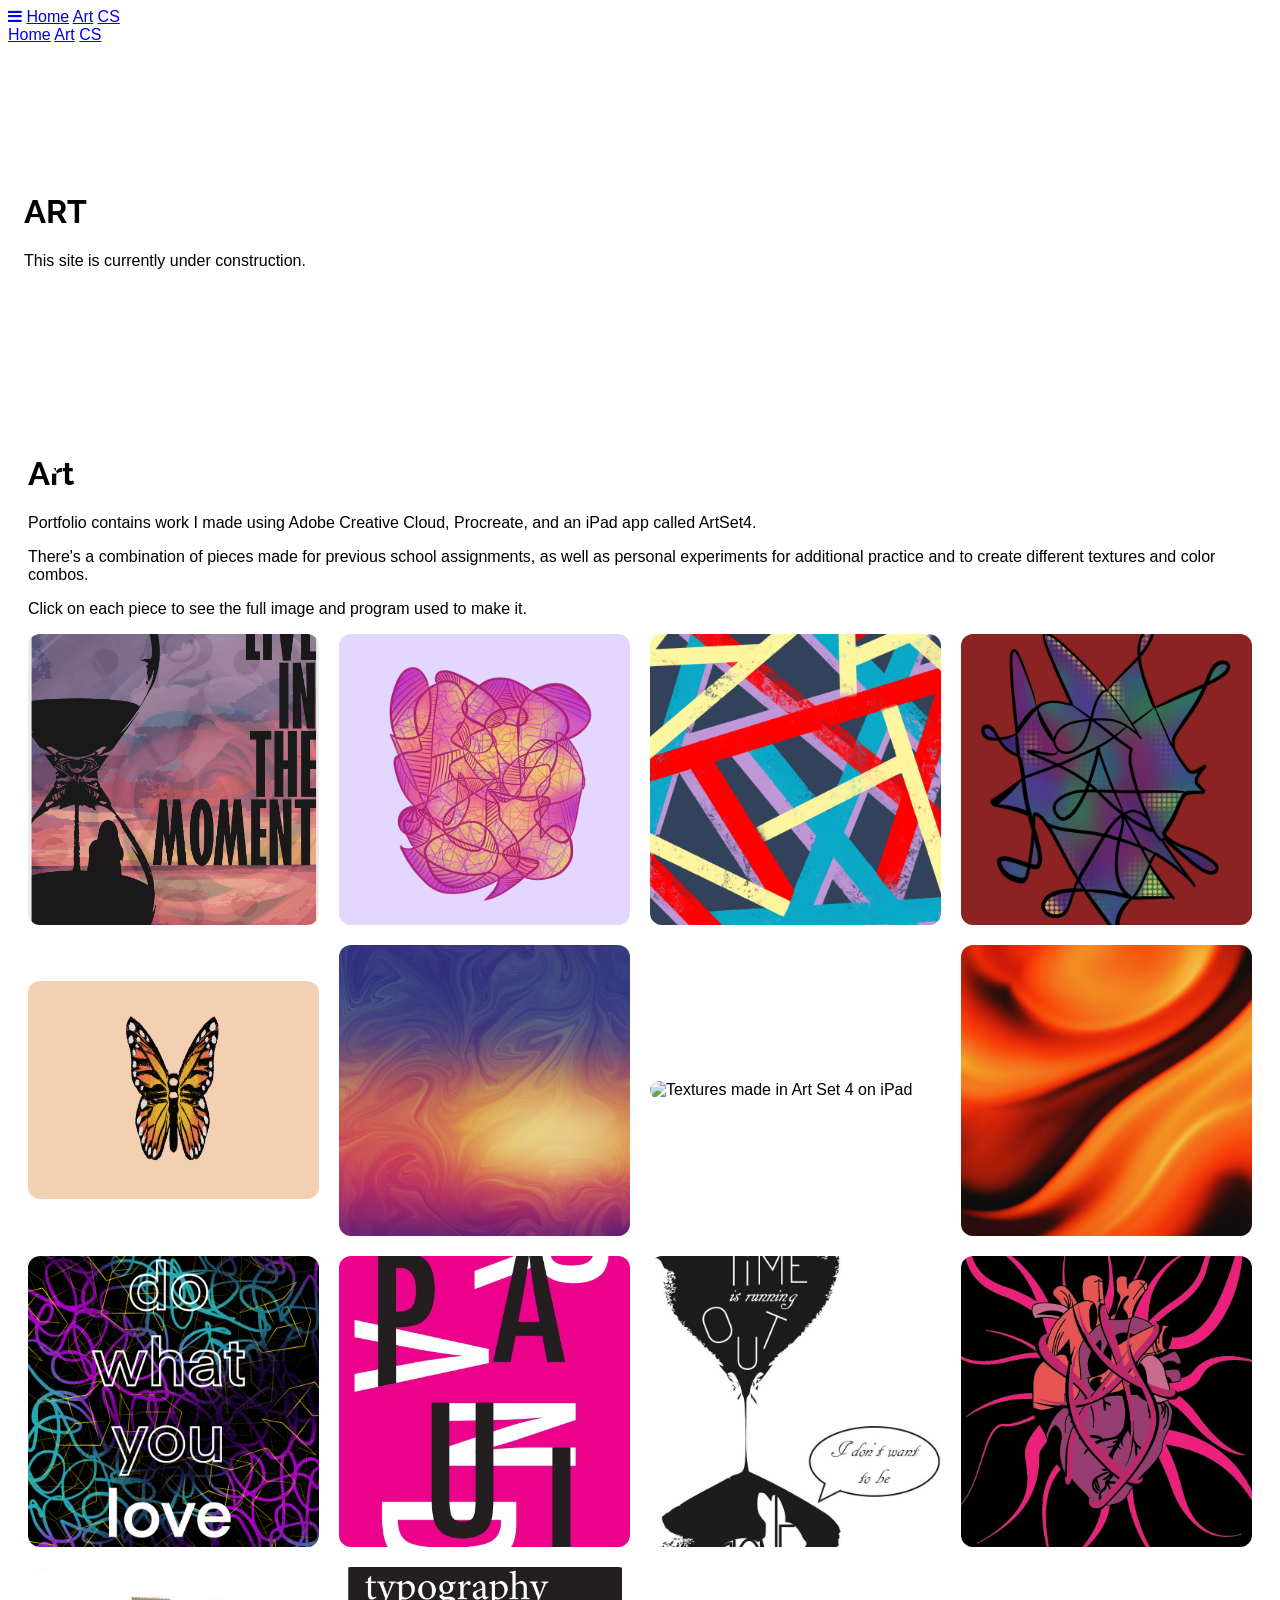
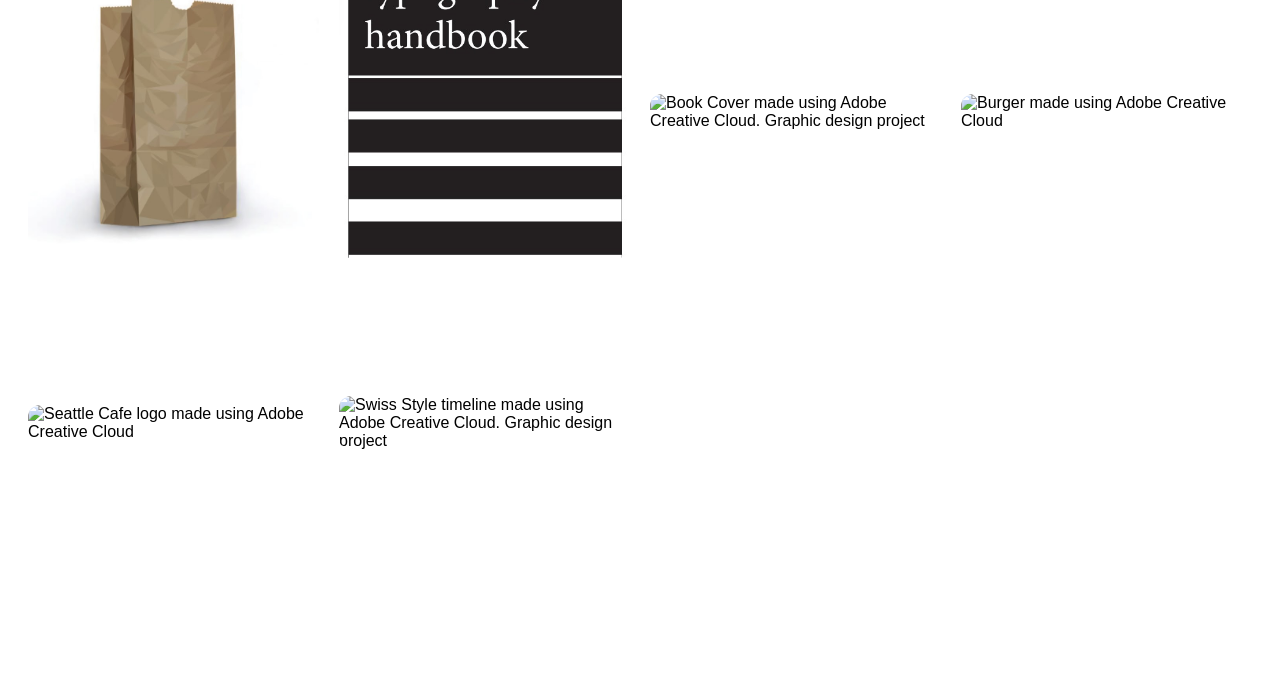
==== commit c8c120b9: "Add more gallery items" ====
--- a/art.html
+++ b/art.html
@@ -131,6 +131,14 @@
                     <img src="./Assets/images/TypographyHandbook/typebook15.jpg" style="width:100%" class="gallery-img" data-group="project3"
                         alt="Typography Handbook made using Adobe Creative Cloud. Graphic design project" loading="lazy">
                 </div>
+                <div class="gallery-item"><img src="./Assets/images/BookCover-Resized.jpg" style="width:100%" class="gallery-img"
+                        data-group="single" alt="Book Cover made using Adobe Creative Cloud. Graphic design project" loading="lazy"></div>
+                <div class="gallery-item"><img src="./Assets/images/Burger (Adobe-Illustrator-Screenshot).png" style="width:100%" class="gallery-img"
+                        data-group="single" alt="Burger made using Adobe Creative Cloud" loading="lazy"></div>
+                <div class="gallery-item"><img src="./Assets/images/Seattle Cafe-Logo (Exported).jpg" style="width:100%" class="gallery-img"
+                        data-group="single" alt="Seattle Cafe logo made using Adobe Creative Cloud" loading="lazy"></div>
+                <div class="gallery-item"><img src="./Assets/images/SwissStyle.jpg" style="width:100%" class="gallery-img"
+                        data-group="single" alt="Swiss Style timeline made using Adobe Creative Cloud. Graphic design project" loading="lazy"></div>
             </div>
 
             <!-- !PAGE CONTENT! -->
--- a/styles.css
+++ b/styles.css
@@ -28,6 +28,7 @@
     aspect-ratio: 1 / 1; /* Makes perfect squares */
     border-radius: 12px;
     /* background: linear-gradient(135deg, #667eea, #764ba2); */
+    transition: transform 0.3s ease;
     display: flex;
     justify-content: left;
     align-items: center;
@@ -36,7 +37,6 @@
 .gallery-item img {
     object-fit: contain;
     border-radius: 12px;
-    transition: transform 0.3s ease;
 }
 
 .gallery-item:hover {
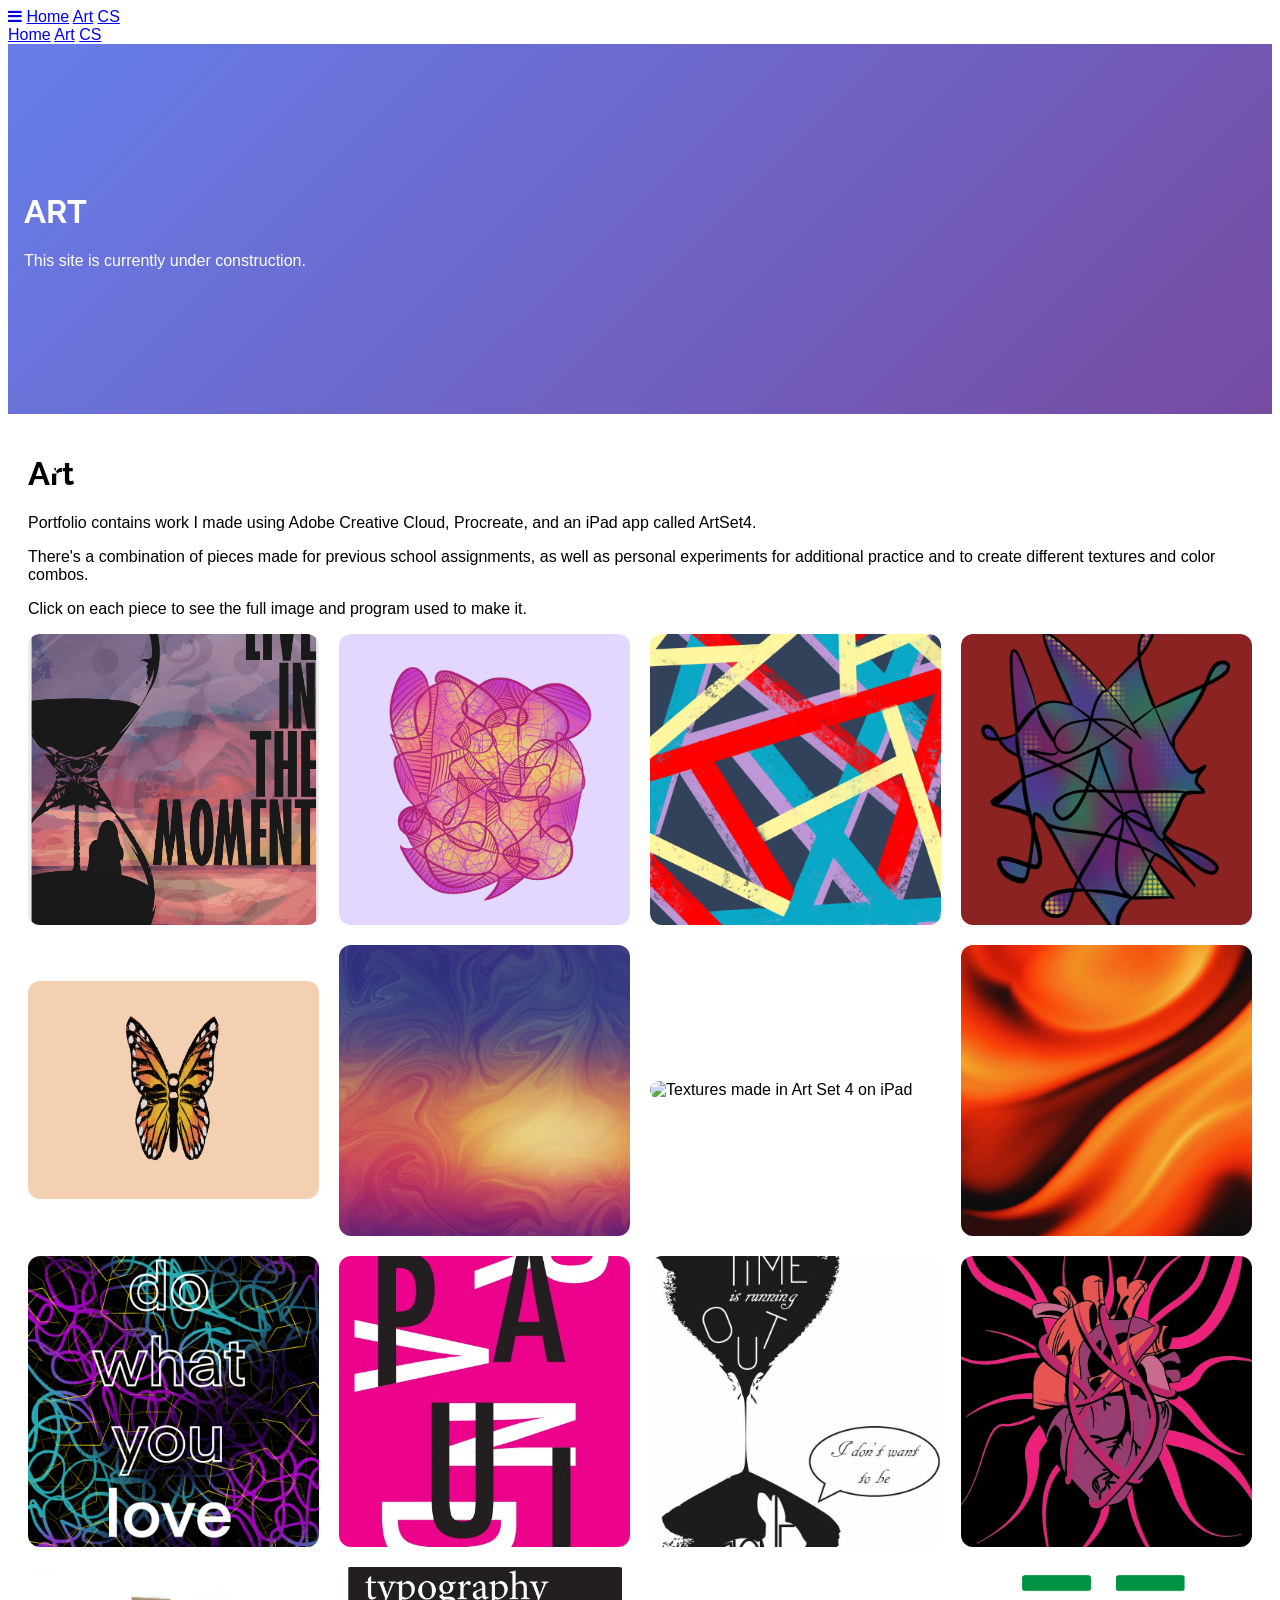
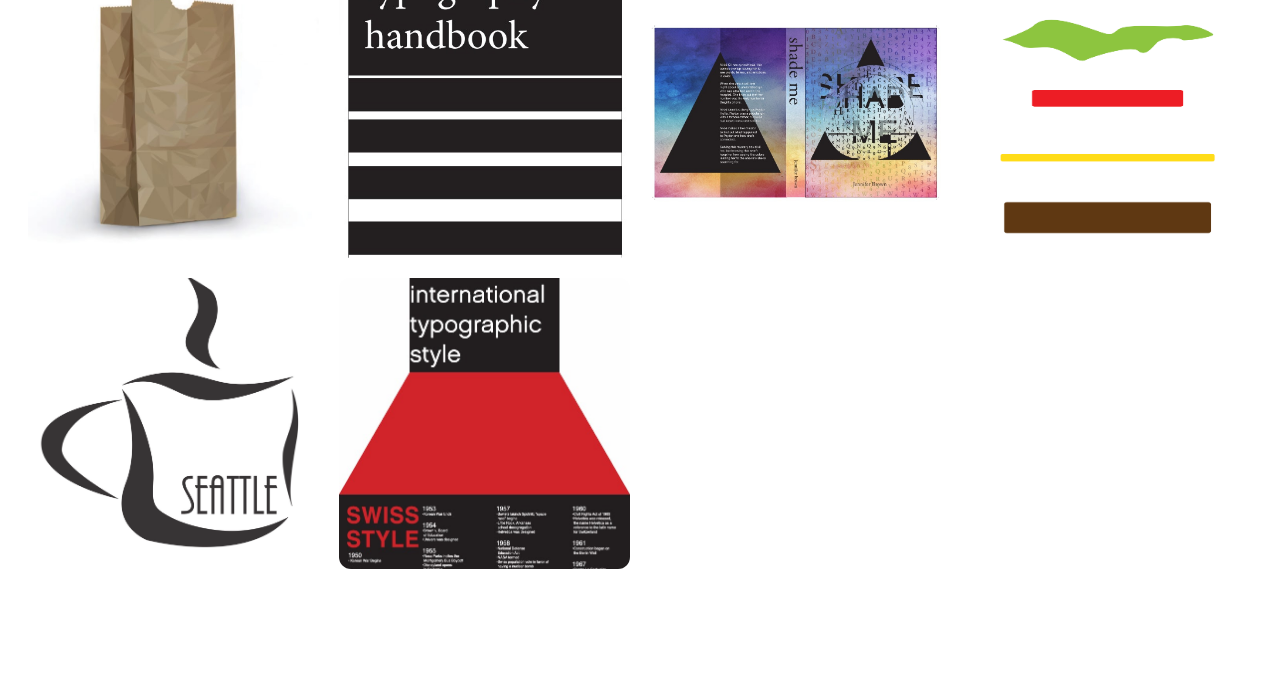
==== commit ba6e6822: "Update large header styles" ====
--- a/art.html
+++ b/art.html
@@ -37,7 +37,7 @@
         </div>
 
         <!-- Header -->
-        <header class="w3-container w3-purple w3-center" style="padding:128px 16px">
+        <header class="w3-container w3-center bgcolor txtcolor" style="padding:128px 16px">
             <h1 class="w3-margin w3-jumbo">ART</h1>
             <p class="w3-xlarge">This site is currently under construction.</p>
         </header>
--- a/styles.css
+++ b/styles.css
@@ -14,6 +14,14 @@
 
 main {
     padding: 20px;
+}
+
+.bgcolor {
+    background: linear-gradient(135deg, #667eea, #764ba2);
+}
+
+.txtcolor {
+    color: white;
 }
 
 .gallery {
